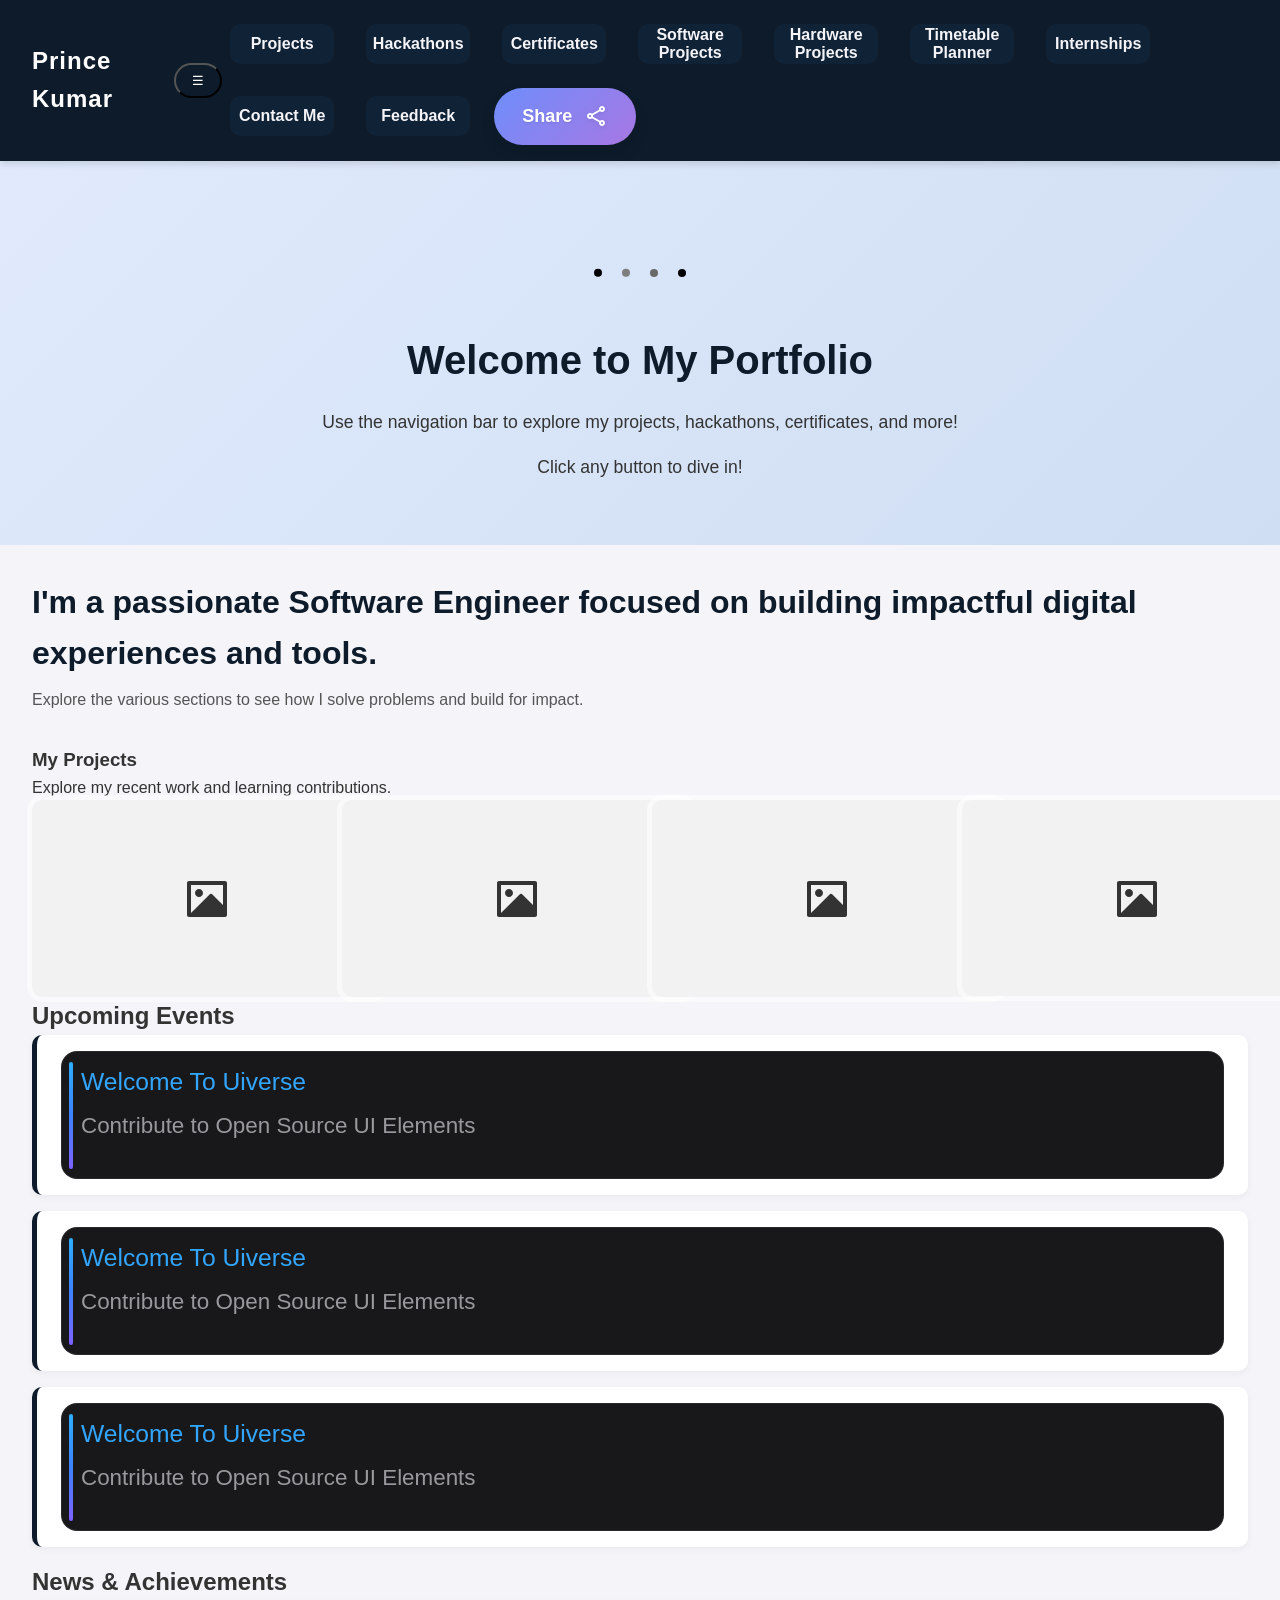
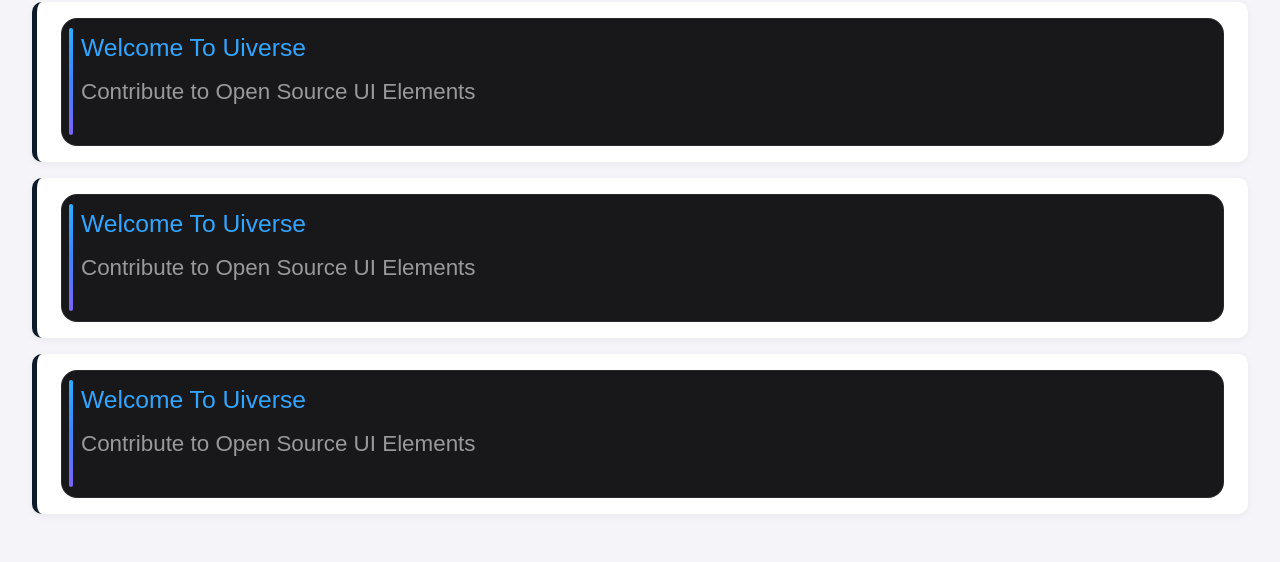
==== index.html @ 2bb1b7fb "make portfolio" ====
<!DOCTYPE html>
<html lang="en">
<head>
  <meta charset="UTF-8" />
  <meta name="viewport" content="width=device-width, initial-scale=1.0"/>
  <title>Prince Kumar | Portfolio</title>
  <link rel="stylesheet" href="styles.css" />
  <link href="https://cdn.jsdelivr.net/npm/aos@2.3.4/dist/aos.css" rel="stylesheet" />
</head>
<body>

  <header class="header">
    <div class="logo">Prince Kumar</div>

    <button id="hideMenuButton" class="nav-btn">&#9776;</button>
    <nav class="navbar">

      
<button class="btn"> Projects
</button>
<button class="btn"> Hackathons
</button>
<button class="btn"> Certificates
</button>
<button class="btn"> Software Projects
</button>
<button class="btn"> Hardware Projects
</button>
<button class="btn"> Timetable Planner
</button>

<button class="btn"> Internships
</button>
<button class="btn"> Contact Me
</button>
<button class="btn"> Feedback
</button>


<!-- From Uiverse.io by Mohammad-Rahme-576 --> 
<div class="tooltip-container">
  <div class="button-content">
    <span class="text">Share</span>
    <svg
      class="share-icon"
      xmlns="http://www.w3.org/2000/svg"
      viewBox="0 0 24 24"
      width="24"
      height="24"
    >
      <path
        d="M18 16.08c-.76 0-1.44.3-1.96.77L8.91 12.7c.05-.23.09-.46.09-.7s-.04-.47-.09-.7l7.05-4.11c.54.5 1.25.81 2.04.81 1.66 0 3-1.34 3-3s-1.34-3-3-3-3 1.34-3 3c0 .24.04.47.09.7L8.04 9.81C7.5 9.31 6.79 9 6 9c-1.66 0-3 1.34-3 3s1.34 3 3 3c.79 0 1.5-.31 2.04-.81l7.12 4.16c-.05.21-.08.43-.08.65 0 1.61 1.31 2.92 2.92 2.92s2.92-1.31 2.92-2.92c0-1.61-1.31-2.92-2.92-2.92zM18 4c.55 0 1 .45 1 1s-.45 1-1 1-1-.45-1-1 .45-1 1-1zM6 13c-.55 0-1-.45-1-1s.45-1 1-1 1 .45 1 1-.45 1-1 1zm12 7.02c-.55 0-1-.45-1-1s.45-1 1-1 1 .45 1 1-.45 1-1 1z"
      ></path>
    </svg>
  </div>
  <div class="tooltip-content">
    <div class="social-icons">
      <a href="#" class="social-icon twitter">
        <svg
          xmlns="http://www.w3.org/2000/svg"
          viewBox="0 0 24 24"
          width="24"
          height="24"
        >
          <path
            d="M23.953 4.57a10 10 0 01-2.825.775 4.958 4.958 0 002.163-2.723c-.951.555-2.005.959-3.127 1.184a4.92 4.92 0 00-8.384 4.482C7.69 8.095 4.067 6.13 1.64 3.162a4.822 4.822 0 00-.666 2.475c0 1.71.87 3.213 2.188 4.096a4.904 4.904 0 01-2.228-.616v.06a4.923 4.923 0 003.946 4.827 4.996 4.996 0 01-2.212.085 4.936 4.936 0 004.604 3.417 9.867 9.867 0 01-6.102 2.105c-.39 0-.779-.023-1.17-.067a13.995 13.995 0 007.557 2.209c9.053 0 13.998-7.496 13.998-13.985 0-.21 0-.42-.015-.63A9.935 9.935 0 0024 4.59z"
          ></path>
        </svg>
      </a>
      <a href="#" class="social-icon facebook">
        <svg
          xmlns="http://www.w3.org/2000/svg"
          viewBox="0 0 24 24"
          width="24"
          height="24"
        >
          <path
            d="M24 12.073c0-6.627-5.373-12-12-12s-12 5.373-12 12c0 5.99 4.388 10.954 10.125 11.854v-8.385H7.078v-3.47h3.047V9.43c0-3.007 1.792-4.669 4.533-4.669 1.312 0 2.686.235 2.686.235v2.953H15.83c-1.491 0-1.956.925-1.956 1.874v2.25h3.328l-.532 3.47h-2.796v8.385C19.612 23.027 24 18.062 24 12.073z"
          ></path>
        </svg>
      </a>
      <a href="#" class="social-icon linkedin">
        <svg
          xmlns="http://www.w3.org/2000/svg"
          viewBox="0 0 24 24"
          width="24"
          height="24"
        >
          <path
            d="M20.447 20.452h-3.554v-5.569c0-1.328-.027-3.037-1.852-3.037-1.853 0-2.136 1.445-2.136 2.939v5.667H9.351V9h3.414v1.561h.046c.477-.9 1.637-1.85 3.37-1.85 3.601 0 4.267 2.37 4.267 5.455v6.286zM5.337 7.433c-1.144 0-2.063-.926-2.063-2.065 0-1.138.92-2.063 2.063-2.063 1.14 0 2.064.925 2.064 2.063 0 1.139-.925 2.065-2.064 2.065zm1.782 13.019H3.555V9h3.564v11.452zM22.225 0H1.771C.792 0 0 .774 0 1.729v20.542C0 23.227.792 24 1.771 24h20.451C23.2 24 24 23.227 24 22.271V1.729C24 .774 23.2 0 22.222 0h.003z"
          ></path>
        </svg>
      </a>
    </div>
  </div>
</div>

    </nav>
  </header>

  <main class="homepage-content" data-aos="fade-up">

   <!-- From Uiverse.io by Juanes200122 --> 
<svg viewBox="0 0 240 240" height="240" width="240" class="pl">
	<circle stroke-linecap="round" stroke-dashoffset="-330" stroke-dasharray="0 660" stroke-width="20" stroke="#000" fill="none" r="105" cy="120" cx="120" class="pl__ring pl__ring--a"></circle>
	<circle stroke-linecap="round" stroke-dashoffset="-110" stroke-dasharray="0 220" stroke-width="20" stroke="#000" fill="none" r="35" cy="120" cx="120" class="pl__ring pl__ring--b"></circle>
	<circle stroke-linecap="round" stroke-dasharray="0 440" stroke-width="20" stroke="#000" fill="none" r="70" cy="120" cx="85" class="pl__ring pl__ring--c"></circle>
	<circle stroke-linecap="round" stroke-dasharray="0 440" stroke-width="20" stroke="#000" fill="none" r="70" cy="120" cx="155" class="pl__ring pl__ring--d"></circle>
</svg>

    <h1>Welcome to My Portfolio</h1>
    <p>
      Use the navigation bar to explore my projects, hackathons, certificates, and more!
    </p>
    <p>Click any button to dive in!</p>
  </main>

  <div class="mid-page">
    <div class="section-title" data-aos="fade-right">
      <h2>I'm a passionate Software Engineer focused on building impactful digital experiences and tools.</h2>
      <p>Explore the various sections to see how I solve problems and build for impact.</p>
    </div>


    
    <div class="academic-resources" data-aos="fade-up">
      <h3>My Projects</h3>
      <p>Explore my recent work and learning contributions.</p>
      <div class="resources-list">
        <!-- From Uiverse.io by D3OXY --> 
<div class="card">
  <svg viewBox="0 0 24 24" xmlns="http://www.w3.org/2000/svg"><path d="M20 5H4V19L13.2923 9.70649C13.6828 9.31595 14.3159 9.31591 14.7065 9.70641L20 15.0104V5ZM2 3.9934C2 3.44476 2.45531 3 2.9918 3H21.0082C21.556 3 22 3.44495 22 3.9934V20.0066C22 20.5552 21.5447 21 21.0082 21H2.9918C2.44405 21 2 20.5551 2 20.0066V3.9934ZM8 11C6.89543 11 6 10.1046 6 9C6 7.89543 6.89543 7 8 7C9.10457 7 10 7.89543 10 9C10 10.1046 9.10457 11 8 11Z"></path></svg>
  <div class="card__content">
    <p class="card__title">Project Name</p>
    <p class="card__description">Lorem ipsum dolor sit amet, consectetur adipiscing elit, sed do eiusmod tempor incididunt ut labore et dolore magna aliqua. Ut enim ad minim veniam, quis nostrud exercitation ullamco.</p>
    <button class="card__button">Live Demo</button>
    <button class="card__button secondary">Source Code</button>
  </div>
</div>

<div class="card">
  <svg viewBox="0 0 24 24" xmlns="http://www.w3.org/2000/svg"><path d="M20 5H4V19L13.2923 9.70649C13.6828 9.31595 14.3159 9.31591 14.7065 9.70641L20 15.0104V5ZM2 3.9934C2 3.44476 2.45531 3 2.9918 3H21.0082C21.556 3 22 3.44495 22 3.9934V20.0066C22 20.5552 21.5447 21 21.0082 21H2.9918C2.44405 21 2 20.5551 2 20.0066V3.9934ZM8 11C6.89543 11 6 10.1046 6 9C6 7.89543 6.89543 7 8 7C9.10457 7 10 7.89543 10 9C10 10.1046 9.10457 11 8 11Z"></path></svg>
  <div class="card__content">
    <p class="card__title">Project Name</p>
    <p class="card__description">Lorem ipsum dolor sit amet, consectetur adipiscing elit, sed do eiusmod tempor incididunt ut labore et dolore magna aliqua. Ut enim ad minim veniam, quis nostrud exercitation ullamco.</p>
    <button class="card__button">Live Demo</button>
    <button class="card__button secondary">Source Code</button>
  </div>
</div>
<div class="card">
  <svg viewBox="0 0 24 24" xmlns="http://www.w3.org/2000/svg"><path d="M20 5H4V19L13.2923 9.70649C13.6828 9.31595 14.3159 9.31591 14.7065 9.70641L20 15.0104V5ZM2 3.9934C2 3.44476 2.45531 3 2.9918 3H21.0082C21.556 3 22 3.44495 22 3.9934V20.0066C22 20.5552 21.5447 21 21.0082 21H2.9918C2.44405 21 2 20.5551 2 20.0066V3.9934ZM8 11C6.89543 11 6 10.1046 6 9C6 7.89543 6.89543 7 8 7C9.10457 7 10 7.89543 10 9C10 10.1046 9.10457 11 8 11Z"></path></svg>
  <div class="card__content">
    <p class="card__title">Project Name</p>
    <p class="card__description">Lorem ipsum dolor sit amet, consectetur adipiscing elit, sed do eiusmod tempor incididunt ut labore et dolore magna aliqua. Ut enim ad minim veniam, quis nostrud exercitation ullamco.</p>
    <button class="card__button">Live Demo</button>
    <button class="card__button secondary">Source Code</button>
  </div>
</div>

<div class="card">
  <svg viewBox="0 0 24 24" xmlns="http://www.w3.org/2000/svg"><path d="M20 5H4V19L13.2923 9.70649C13.6828 9.31595 14.3159 9.31591 14.7065 9.70641L20 15.0104V5ZM2 3.9934C2 3.44476 2.45531 3 2.9918 3H21.0082C21.556 3 22 3.44495 22 3.9934V20.0066C22 20.5552 21.5447 21 21.0082 21H2.9918C2.44405 21 2 20.5551 2 20.0066V3.9934ZM8 11C6.89543 11 6 10.1046 6 9C6 7.89543 6.89543 7 8 7C9.10457 7 10 7.89543 10 9C10 10.1046 9.10457 11 8 11Z"></path></svg>
  <div class="card__content">
    <p class="card__title">Project Name</p>
    <p class="card__description">Lorem ipsum dolor sit amet, consectetur adipiscing elit, sed do eiusmod tempor incididunt ut labore et dolore magna aliqua. Ut enim ad minim veniam, quis nostrud exercitation ullamco.</p>
    <button class="card__button">Live Demo</button>
    <button class="card__button secondary">Source Code</button>
  </div>
</div>
      

    </div>



    <div class="section" id="events" data-aos="fade-up">
      <h2 class="section-title">Upcoming Events</h2>
      <div class="upcoming-events">
        <ul>
          <li class="event-card" data-aos="fade-up">
            <!-- From Uiverse.io by SouravBandyopadhyay --> 
                <div class="notification">
                 <div class="notiglow"></div>
                 <div class="notiborderglow"></div>
                 <div class="notititle">Welcome To Uiverse</div>
                 <div class="notibody">Contribute to Open Source UI Elements</div>
                </div>
          </li>
          <li class="event-card" data-aos="fade-up" data-aos-delay="100">
            <!-- From Uiverse.io by SouravBandyopadhyay --> 
            <div class="notification">
              <div class="notiglow"></div>
              <div class="notiborderglow"></div>
              <div class="notititle">Welcome To Uiverse</div>
              <div class="notibody">Contribute to Open Source UI Elements</div>
             </div>
          </li>
          <li class="event-card" data-aos="fade-up" data-aos-delay="200">
            <!-- From Uiverse.io by SouravBandyopadhyay --> 
            <div class="notification">
              <div class="notiglow"></div>
              <div class="notiborderglow"></div>
              <div class="notititle">Welcome To Uiverse</div>
              <div class="notibody">Contribute to Open Source UI Elements</div>
             </div>
          </li>
        </ul>
      </div>
    </div>

    <div class="section" id="news" data-aos="fade-up">
      <h2 class="section-title">News & Achievements</h2>
      <div class="news">
        <ul>
          <li class="news-card" data-aos="fade-right">
            <!-- From Uiverse.io by SouravBandyopadhyay --> 
            <div class="notification">
              <div class="notiglow"></div>
              <div class="notiborderglow"></div>
              <div class="notititle">Welcome To Uiverse</div>
              <div class="notibody">Contribute to Open Source UI Elements</div>
             </div>
          </li>
          <li class="news-card" data-aos="fade-right" data-aos-delay="100">
            <!-- From Uiverse.io by SouravBandyopadhyay --> 
            <div class="notification">
              <div class="notiglow"></div>
              <div class="notiborderglow"></div>
              <div class="notititle">Welcome To Uiverse</div>
              <div class="notibody">Contribute to Open Source UI Elements</div>
             </div>
          </li>
          <li class="news-card" data-aos="fade-right" data-aos-delay="200">
            <!-- From Uiverse.io by SouravBandyopadhyay --> 
            <div class="notification">
              <div class="notiglow"></div>
              <div class="notiborderglow"></div>
              <div class="notititle">Welcome To Uiverse</div>
              <div class="notibody">Contribute to Open Source UI Elements</div>
             </div>
          </li>
        </ul>
      </div>
    </div>
  </div>


  <script src="https://cdn.jsdelivr.net/npm/aos@2.3.4/dist/aos.js"></script>
  <script src="script.js"></script>
</body>
</html>
---- styles.css ----
/* Reset and Base Styles */
* {
  margin: 0;
  padding: 0;
  box-sizing: border-box;
}

body {
  font-family: 'Segoe UI', Tahoma, Geneva, Verdana, sans-serif;
  background: #f4f4f9;
  color: #333;
  line-height: 1.6;
}

/* Header */
.header {
  display: flex;
  justify-content: space-between;
  align-items: center;
  background: #0d1b2a;
  color: white;
  padding: 1rem 2rem;
  box-shadow: 0 4px 6px rgba(0, 0, 0, 0.1);
  position: sticky;
  top: 0;
  z-index: 1000;
}

.logo {
  font-size: 1.5rem;
  font-weight: bold;
  letter-spacing: 1px;
}

.navbar {
  display: flex;
  flex-wrap: wrap;
  gap: 1rem;
}

.nav-btn {
  color: white;
  text-decoration: none;
  padding: 0.5rem 1rem;
  border-radius: 20px;
  background: transparent;
  transition: background 0.3s ease;
}

.nav-btn:hover {
  background: #1b263b;
}

/* Hero / Main Section */
.homepage-content {
  text-align: center;
  padding: 4rem 2rem;
  background: linear-gradient(135deg, #e0eafc, #cfdef3);
}

.homepage-content h1 {
  font-size: 2.5rem;
  color: #0d1b2a;
}

.homepage-content p {
  margin-top: 1rem;
  font-size: 1.1rem;
  max-width: 700px;
  margin-left: auto;
  margin-right: auto;
}

/* Mid Page */
.mid-page {
  padding: 2rem;
}

.section-title h2 {
  font-size: 2rem;
  margin-bottom: 0.5rem;
  color: #0d1b2a;
}

.section-title p {
  color: #555;
  margin-bottom: 2rem;
}

/* Resource Cards */
.academic-resources .resources-list {
  display: grid;
  grid-template-columns: repeat(auto-fit, minmax(280px, 1fr));
  gap: 1.5rem;
}

.resource-card {
  background: #ffffff;
  padding: 1.5rem;
  border-radius: 15px;
  box-shadow: 0 4px 10px rgba(0, 0, 0, 0.08);
  transition: transform 0.3s ease;
}

.resource-card:hover {
  transform: translateY(-5px);
}

.resource-card h4 {
  margin-bottom: 0.5rem;
  color: #1d3557;
}

.resource-card p {
  color: #555;
  margin-bottom: 1rem;
}

.resource-card button {
  background-color: #0d1b2a;
  color: #fff;
  border: none;
  padding: 0.5rem 1.2rem;
  border-radius: 5px;
  cursor: pointer;
  transition: background 0.3s ease;
}

.resource-card button:hover {
  background-color: #1b263b;
}

/* Event & News Cards */
.section ul {
  list-style: none;
  padding: 0;
}

.event-card,
.news-card {
  background: #fff;
  padding: 1rem 1.5rem;
  margin-bottom: 1rem;
  border-left: 5px solid #0d1b2a;
  border-radius: 10px;
  box-shadow: 0 2px 8px rgba(0, 0, 0, 0.05);
  transition: transform 0.2s ease;
}

.event-card:hover,
.news-card:hover {
  transform: scale(1.02);
}

.event-card h3,
.news-card h3 {
  color: #0d1b2a;
  margin-bottom: 0.3rem;
}

.event-date,
.news-date {
  font-size: 0.9rem;
  color: #888;
  margin-bottom: 0.3rem;
}

.event-description,
.news-description {
  color: #444;
}

/* Responsive Navbar */
@media (max-width: 768px) {
  .navbar {
    flex-direction: column;
    gap: 0.5rem;
  }

  .nav-btn {
    width: 100%;
    text-align: center;
  }
}

.header {
  display: flex;
  justify-content: space-between;
  align-items: center;
}

#hideMenuButton {
  color: white;
  text-decoration: none;
  padding: 0.5rem 1rem;
  border-radius: 20px;
  background: transparent;
  transition: background 0.3s ease;
  margin-left: 1rem;
}

#hideMenuButton:hover {
  background: #1b263b;
}

.navbar.hidden {
  display: none;
}

.logo.full-width {
  width: 100%;
  text-align: center;
}




/* ui verse  */

/* From Uiverse.io by Juanes200122 */ 
.pl {
  width: 6em;
  height: 6em;
}

.pl__ring {
  animation: ringA 2s linear infinite;
}

.pl__ring--a {
  stroke: #000000;
}

.pl__ring--b {
  animation-name: ringB;
  stroke: #7e7e7e;
}

.pl__ring--c {
  animation-name: ringC;
  stroke: #686868;
}

.pl__ring--d {
  animation-name: ringD;
  stroke: #000000;
}
  
  /* Animations */
@keyframes ringA {
  from, 4% {
    stroke-dasharray: 0 660;
    stroke-width: 20;
    stroke-dashoffset: -330;
  }

  12% {
    stroke-dasharray: 60 600;
    stroke-width: 30;
    stroke-dashoffset: -335;
  }

  32% {
    stroke-dasharray: 60 600;
    stroke-width: 30;
    stroke-dashoffset: -595;
  }

  40%, 54% {
    stroke-dasharray: 0 660;
    stroke-width: 20;
    stroke-dashoffset: -660;
  }

  62% {
    stroke-dasharray: 60 600;
    stroke-width: 30;
    stroke-dashoffset: -665;
  }

  82% {
    stroke-dasharray: 60 600;
    stroke-width: 30;
    stroke-dashoffset: -925;
  }

  90%, to {
    stroke-dasharray: 0 660;
    stroke-width: 20;
    stroke-dashoffset: -990;
  }
}

@keyframes ringB {
  from, 12% {
    stroke-dasharray: 0 220;
    stroke-width: 20;
    stroke-dashoffset: -110;
  }

  20% {
    stroke-dasharray: 20 200;
    stroke-width: 30;
    stroke-dashoffset: -115;
  }

  40% {
    stroke-dasharray: 20 200;
    stroke-width: 30;
    stroke-dashoffset: -195;
  }

  48%, 62% {
    stroke-dasharray: 0 220;
    stroke-width: 20;
    stroke-dashoffset: -220;
  }

  70% {
    stroke-dasharray: 20 200;
    stroke-width: 30;
    stroke-dashoffset: -225;
  }

  90% {
    stroke-dasharray: 20 200;
    stroke-width: 30;
    stroke-dashoffset: -305;
  }

  98%, to {
    stroke-dasharray: 0 220;
    stroke-width: 20;
    stroke-dashoffset: -330;
  }
}

@keyframes ringC {
  from {
    stroke-dasharray: 0 440;
    stroke-width: 20;
    stroke-dashoffset: 0;
  }

  8% {
    stroke-dasharray: 40 400;
    stroke-width: 30;
    stroke-dashoffset: -5;
  }

  28% {
    stroke-dasharray: 40 400;
    stroke-width: 30;
    stroke-dashoffset: -175;
  }

  36%, 58% {
    stroke-dasharray: 0 440;
    stroke-width: 20;
    stroke-dashoffset: -220;
  }

  66% {
    stroke-dasharray: 40 400;
    stroke-width: 30;
    stroke-dashoffset: -225;
  }

  86% {
    stroke-dasharray: 40 400;
    stroke-width: 30;
    stroke-dashoffset: -395;
  }

  94%, to {
    stroke-dasharray: 0 440;
    stroke-width: 20;
    stroke-dashoffset: -440;
  }
}

@keyframes ringD {
  from, 8% {
    stroke-dasharray: 0 440;
    stroke-width: 20;
    stroke-dashoffset: 0;
  }

  16% {
    stroke-dasharray: 40 400;
    stroke-width: 30;
    stroke-dashoffset: -5;
  }

  36% {
    stroke-dasharray: 40 400;
    stroke-width: 30;
    stroke-dashoffset: -175;
  }

  44%, 50% {
    stroke-dasharray: 0 440;
    stroke-width: 20;
    stroke-dashoffset: -220;
  }

  58% {
    stroke-dasharray: 40 400;
    stroke-width: 30;
    stroke-dashoffset: -225;
  }

  78% {
    stroke-dasharray: 40 400;
    stroke-width: 30;
    stroke-dashoffset: -395;
  }

  86%, to {
    stroke-dasharray: 0 440;
    stroke-width: 20;
    stroke-dashoffset: -440;
  }
}



/* From Uiverse.io by CristianMontoya98 */ 
.btn {
  width: 6.5em;
  height: 2.5em;
  margin: 0.5em;
  background: #102235;;
  color: #f4f4f9;;
  border: none;
  border-radius: 0.625em;
  font-size: 16px;
  font-weight: bold;
  cursor: pointer;
  position: relative;
  z-index: 1;
  overflow: hidden;
 }
 
 button:hover {
  color: black;
 }
 
 button:after {
  content: "";
  background: #f4f4f9;;
  position: absolute;
  z-index: -1;
  left: -20%;
  right: -20%;
  top: 0;
  bottom: 0;
  transform: skewX(-45deg) scale(0, 1);
  transition: all 0.5s;
 }
 
 button:hover:after {
  transform: skewX(-45deg) scale(1, 1);
  -webkit-transition: all 0.5s;
  transition: all 0.5s;
 }


 /* From Uiverse.io by Mohammad-Rahme-576 */ 
/* Container Styles */
.tooltip-container {
  position: relative;
  display: inline-block;
  font-family: "Arial", sans-serif;
  overflow: visible;
}

/* Button Styles */
.button-content {
  display: flex;
  align-items: center;
  justify-content: center;
  background: linear-gradient(135deg, #6e8efb, #a777e3);
  color: white;
  padding: 14px 28px;
  border-radius: 50px;
  cursor: pointer;
  transition:
    background 0.4s cubic-bezier(0.25, 0.8, 0.25, 1),
    transform 0.3s ease,
    box-shadow 0.4s ease;
  box-shadow: 0 8px 15px rgba(0, 0, 0, 0.1);
  position: relative;
  z-index: 10;
  overflow: hidden;
}

.button-content::before {
  content: "";
  position: absolute;
  inset: 0;
  border-radius: inherit;
  background: linear-gradient(
    135deg,
    rgba(110, 142, 251, 0.4),
    rgba(167, 119, 227, 0.4)
  );
  filter: blur(15px);
  opacity: 0;
  transition: opacity 0.5s ease;
  z-index: -1;
}

.button-content::after {
  content: "";
  position: absolute;
  top: -50%;
  left: -50%;
  width: 200%;
  height: 200%;
  background: radial-gradient(
    circle,
    rgba(255, 255, 255, 0.3) 0%,
    rgba(255, 255, 255, 0) 70%
  );
  transform: scale(0);
  transition: transform 0.6s ease-out;
  z-index: -1;
}

.button-content:hover::before {
  opacity: 1;
}

.button-content:hover::after {
  transform: scale(1);
}

.button-content:hover {
  background: linear-gradient(135deg, #a777e3, #6e8efb);
  box-shadow: 0 12px 24px rgba(0, 0, 0, 0.2);
  transform: translateY(-4px) scale(1.03);
}

.button-content:active {
  transform: translateY(-2px) scale(0.98);
  box-shadow: 0 5px 10px rgba(0, 0, 0, 0.15);
}

.text {
  font-size: 18px;
  font-weight: 600;
  margin-right: 12px;
  white-space: nowrap;
  text-shadow: 0 1px 2px rgba(0, 0, 0, 0.1);
  transition: letter-spacing 0.3s ease;
}

.button-content:hover .text {
  letter-spacing: 1px;
}

.share-icon {
  fill: white;
  transition:
    transform 0.4s cubic-bezier(0.68, -0.55, 0.265, 1.55),
    fill 0.3s ease;
  filter: drop-shadow(0 1px 2px rgba(0, 0, 0, 0.1));
}

.button-content:hover .share-icon {
  transform: rotate(180deg) scale(1.1);
  fill: #ffffff;
}

/* Tooltip Styles */
.tooltip-content {
  position: absolute;
  top: 102%;
  left: 50%;
  transform: translateX(-50%) scale(0.8);
  background: white;
  border-radius: 15px;
  padding: 22px;
  box-shadow: 0 15px 30px rgba(0, 0, 0, 0.2);
  opacity: 0;
  visibility: hidden;
  transition:
    opacity 0.5s cubic-bezier(0.68, -0.55, 0.265, 1.55),
    transform 0.5s cubic-bezier(0.68, -0.55, 0.265, 1.55),
    visibility 0.5s ease;
  z-index: 100;
  pointer-events: none;
  backdrop-filter: blur(10px);
  background: rgba(255, 255, 255, 0.9);
}

.tooltip-container:hover .tooltip-content {
  opacity: 1;
  visibility: visible;
  transform: translateX(-50%) scale(1);
  pointer-events: auto;
}

/* Social Icons Styles */
.social-icons {
  display: flex;
  justify-content: space-between;
  gap: 12px;
}

.social-icon {
  display: flex;
  align-items: center;
  justify-content: center;
  width: 48px;
  height: 48px;
  border-radius: 50%;
  background: #f0f0f0;
  transition:
    transform 0.4s cubic-bezier(0.68, -0.55, 0.265, 1.55),
    background 0.3s ease,
    box-shadow 0.4s ease;
  box-shadow: 0 4px 8px rgba(0, 0, 0, 0.1);
  position: relative;
  overflow: hidden;
}

.social-icon::before {
  content: "";
  position: absolute;
  inset: 0;
  background: radial-gradient(
    circle at center,
    rgba(255, 255, 255, 0.8) 0%,
    rgba(255, 255, 255, 0) 70%
  );
  opacity: 0;
  transition: opacity 0.3s ease;
}

.social-icon:hover::before {
  opacity: 1;
}

.social-icon svg {
  width: 24px;
  height: 24px;
  fill: #333;
  transition:
    transform 0.4s cubic-bezier(0.68, -0.55, 0.265, 1.55),
    fill 0.3s ease;
  z-index: 1;
}

.social-icon:hover {
  transform: translateY(-5px) scale(1.1);
  box-shadow: 0 10px 20px rgba(0, 0, 0, 0.15);
}

.social-icon:active {
  transform: translateY(-2px) scale(1.05);
  box-shadow: 0 5px 10px rgba(0, 0, 0, 0.1);
}

.social-icon:hover svg {
  transform: scale(1.2);
  fill: white;
}

.social-icon.twitter:hover {
  background: linear-gradient(135deg, #1da1f2, #1a91da);
}

.social-icon.facebook:hover {
  background: linear-gradient(135deg, #1877f2, #165ed0);
}

.social-icon.linkedin:hover {
  background: linear-gradient(135deg, #0077b5, #005e94);
}

/* Animation for Pulse Effect */
@keyframes pulse {
  0% {
    box-shadow: 0 0 0 0 rgba(110, 142, 251, 0.4);
  }
  70% {
    box-shadow: 0 0 0 20px rgba(110, 142, 251, 0);
  }
  100% {
    box-shadow: 0 0 0 0 rgba(110, 142, 251, 0);
  }
}

.button-content {
  animation: pulse 3s infinite;
}

/* Hover Ripple Effect */
@keyframes ripple {
  0% {
    transform: scale(0);
    opacity: 1;
  }
  100% {
    transform: scale(4);
    opacity: 0;
  }
}

.button-content::before {
  content: "";
  position: absolute;
  inset: 0;
  background: rgba(255, 255, 255, 0.3);
  border-radius: inherit;
  transform: scale(0);
  opacity: 0;
}

.button-content:active::before {
  animation: ripple 0.6s linear;
}

/* Tooltip Arrow */
.tooltip-content::before {
  content: "";
  position: absolute;
  top: -10px;
  left: 50%;
  transform: translateX(-50%);
  border-width: 0 10px 10px 10px;
  border-style: solid;
  border-color: transparent transparent rgba(255, 255, 255, 0.9) transparent;
  filter: drop-shadow(0 -3px 3px rgba(0, 0, 0, 0.1));
}

/* Accessibility */
.button-content:focus {
  outline: none;
  box-shadow:
    0 0 0 3px rgba(110, 142, 251, 0.5),
    0 8px 15px rgba(0, 0, 0, 0.1);
}

.button-content:focus:not(:focus-visible) {
  box-shadow: 0 8px 15px rgba(0, 0, 0, 0.1);
}

/* Responsive Design */
@media (max-width: 768px) {
  .button-content {
    padding: 12px 24px;
    border-radius: 40px;
  }
  .text {
    font-size: 16px;
  }

  .tooltip-content {
    width: 240px;
    padding: 18px;
  }

  .social-icon {
    width: 44px;
    height: 44px;
  }

  .social-icon svg {
    width: 20px;
    height: 20px;
  }
}

@media (max-width: 480px) {
  .button-content {
    padding: 10px 20px;
  }

  .text {
    font-size: 14px;
  }

  .tooltip-content {
    width: 200px;
    padding: 15px;
  }

  .social-icon {
    width: 40px;
    height: 40px;
  }

  .social-icon svg {
    width: 18px;
    height: 18px;
  }
}

/* Dark Mode Support */
@media (prefers-color-scheme: dark) {
  .tooltip-content {
    background: rgba(30, 30, 30, 0.9);
    color: white;
  }

  .tooltip-content::before {
    border-color: transparent transparent rgba(30, 30, 30, 0.9) transparent;
  }

  .social-icon {
    background: #2a2a2a;
  }

  .social-icon svg {
    fill: #e0e0e0;
  }
}

/* Print Styles */
@media print {
  .tooltip-container {
    display: none;
  }
}

/* Reduced Motion */
@media (prefers-reduced-motion: reduce) {
  .button-content,
  .share-icon,
  .social-icon,
  .tooltip-content {
    transition: none;
  }

  .button-content {
    animation: none;
  }
}

/* Custom Scrollbar for Tooltip Content */
.tooltip-content::-webkit-scrollbar {
  width: 6px;
}

.tooltip-content::-webkit-scrollbar-track {
  background: #f1f1f1;
  border-radius: 3px;
}

.tooltip-content::-webkit-scrollbar-thumb {
  background: #888;
  border-radius: 3px;
}

.tooltip-content::-webkit-scrollbar-thumb:hover {
  background: #555;
}



/* From Uiverse.io by D3OXY */ 
.card {
  position: relative;
  width: 350px;
  aspect-ratio: 16/9;
  background-color: #f2f2f2;
  border-radius: 10px;
  display: flex;
  align-items: center;
  justify-content: center;
  overflow: hidden;
  perspective: 1000px;
  box-shadow: 0 0 0 5px #ffffff80;
  transition: all 0.6s cubic-bezier(0.175, 0.885, 0.32, 1.275);
}

.card svg {
  width: 48px;
  fill: #333;
  transition: all 0.6s cubic-bezier(0.175, 0.885, 0.32, 1.275);
}

.card__image {
  width: 100%;
  height: 100%;
}

.card:hover {
  transform: scale(1.05);
  box-shadow: 0 8px 16px rgba(255, 255, 255, 0.2);
}

.card__content {
  position: absolute;
  top: 0;
  left: 0;
  width: 100%;
  height: 100%;
  padding: 20px;
  box-sizing: border-box;
  background-color: #f2f2f2;
  transform: rotateX(-90deg);
  transform-origin: bottom;
  transition: all 0.6s cubic-bezier(0.175, 0.885, 0.32, 1.275);
}

.card:hover .card__content {
  transform: rotateX(0deg);
}

.card__title {
  margin: 0;
  font-size: 20px;
  color: #333;
  font-weight: 700;
}

.card:hover svg {
  scale: 0;
}

.card__description {
  margin: 10px 0 10px;
  font-size: 12px;
  color: #777;
  line-height: 1.4;
}

.card__button {
  padding: 15px;
  border-radius: 8px;
  background: #777;
  border: none;
  color: white;
}

.secondary {
  background: transparent;
  color: #777;
  border: 1px solid #777;
}



/* From Uiverse.io by SouravBandyopadhyay */ 
.notification {
  display: flex;
  flex-direction: column;
  isolation: isolate;
  position: relative;
  height: 8rem;
  background: #29292c;
  border-radius: 1rem;
  overflow: hidden;
  font-family: 'Gill Sans', 'Gill Sans MT', Calibri, 'Trebuchet MS', sans-serif;
  font-size: 140%;
  --gradient: linear-gradient(to bottom, #2eadff, #3d83ff, #7e61ff);
  --color: #32a6ff
}

.notification:before {
  position: absolute;
  content: "";
  inset: 0.0625rem;
  border-radius: 0.9375rem;
  background: #18181b;
  z-index: 2
}

.notification:after {
  position: absolute;
  content: "";
  width: 0.25rem;
  inset: 0.65rem auto 0.65rem 0.5rem;
  border-radius: 0.125rem;
  background: var(--gradient);
  transition: transform 300ms ease;
  z-index: 4;
}

.notification:hover:after {
  transform: translateX(0.15rem)
}

.notititle {
  color: var(--color);
  padding: 0.65rem 0.25rem 0.4rem 1.25rem;
  font-weight: 500;
  font-size: 110%;
  transition: transform 300ms ease;
  z-index: 5;
}

.notification:hover .notititle {
  transform: translateX(40%)
}

.notibody {
  color: #99999d;
  padding: 0 1.25rem;
  transition: transform 300ms ease;
  z-index: 5;
}

.notification:hover .notibody {
  transform: translateX(0.25rem)
}

.notiglow,
.notiborderglow {
  position: absolute;
  width: 20rem;
  height: 20rem;
  transform: translate(-50%, -50%);
  background: radial-gradient(circle closest-side at center, white, transparent);
  opacity: 0;
  transition: opacity 300ms ease;
}

.notiglow {
  z-index: 3;
}

.notiborderglow {
  z-index: 1;
}

.notification:hover .notiglow {
  opacity: 0.1
}

.notification:hover .notiborderglow {
  opacity: 0.1
}

.note {
  color: var(--color);
  position: fixed;
  top: 80%;
  left: 50%;
  transform: translateX(-50%);
  text-align: center;
  font-size: 0.9rem;
  width: 75%;
}
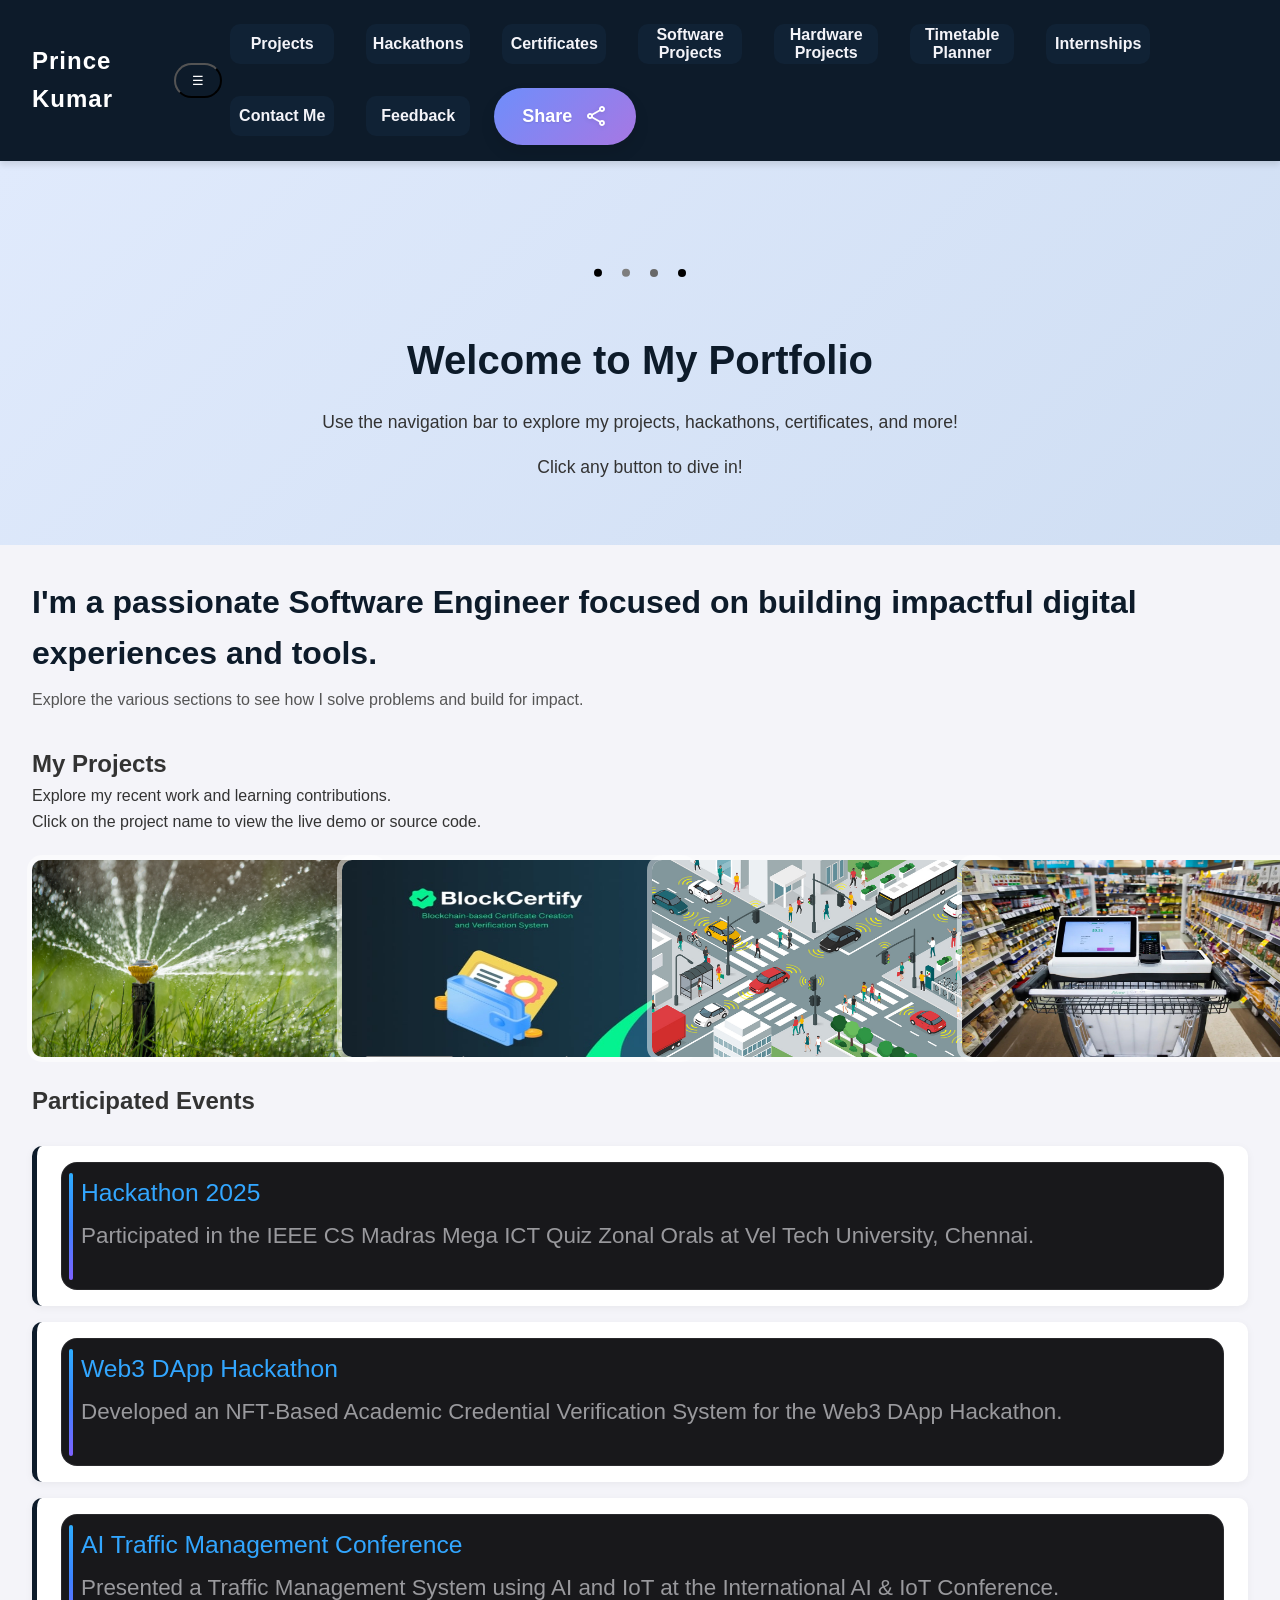
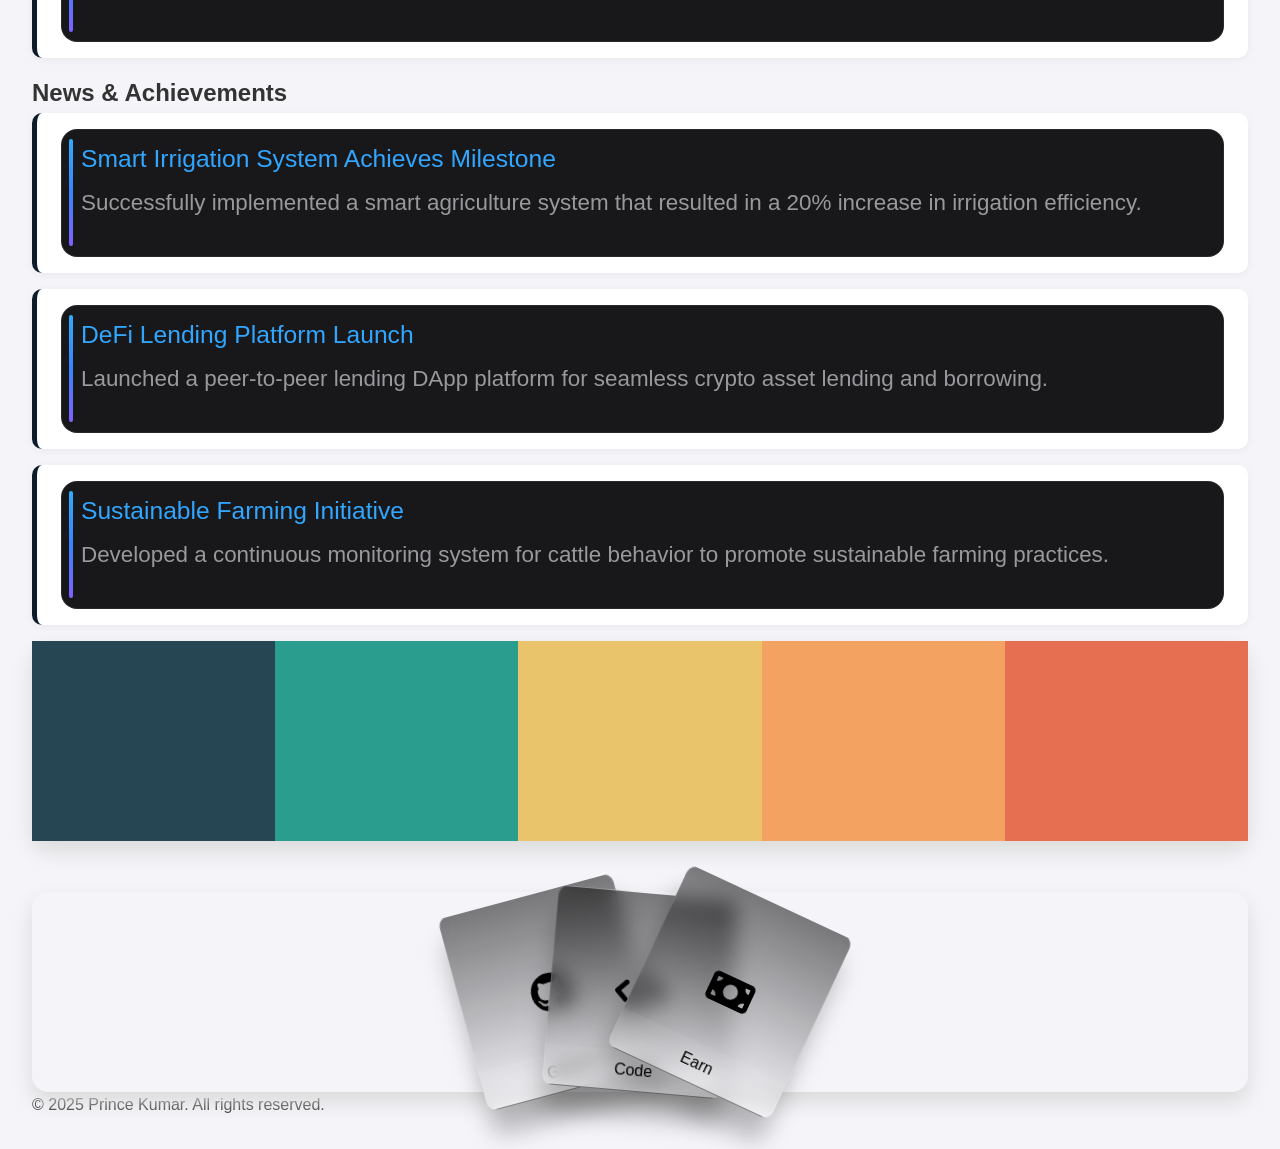
==== commit b9d6b322: "make portfolio" ====
--- a/index.html
+++ b/index.html
@@ -124,124 +124,183 @@
 
     
     <div class="academic-resources" data-aos="fade-up">
-      <h3>My Projects</h3>
+      <h2>My Projects</h2>
+     
       <p>Explore my recent work and learning contributions.</p>
+      <p>Click on the project name to view the live demo or source code.</p>
+      <br>
       <div class="resources-list">
         <!-- From Uiverse.io by D3OXY --> 
 <div class="card">
-  <svg viewBox="0 0 24 24" xmlns="http://www.w3.org/2000/svg"><path d="M20 5H4V19L13.2923 9.70649C13.6828 9.31595 14.3159 9.31591 14.7065 9.70641L20 15.0104V5ZM2 3.9934C2 3.44476 2.45531 3 2.9918 3H21.0082C21.556 3 22 3.44495 22 3.9934V20.0066C22 20.5552 21.5447 21 21.0082 21H2.9918C2.44405 21 2 20.5551 2 20.0066V3.9934ZM8 11C6.89543 11 6 10.1046 6 9C6 7.89543 6.89543 7 8 7C9.10457 7 10 7.89543 10 9C10 10.1046 9.10457 11 8 11Z"></path></svg>
+  <img src="/assets/smartirrigation.jpg" alt="Project 1" class="card__image">
+  <!-- <svg viewBox="0 0 24 24" xmlns="http://www.w3.org/2000/svg"><path d="M20 5H4V19L13.2923 9.70649C13.6828 9.31595 14.3159 9.31591 14.7065 9.70641L20 15.0104V5ZM2 3.9934C2 3.44476 2.45531 3 2.9918 3H21.0082C21.556 3 22 3.44495 22 3.9934V20.0066C22 20.5552 21.5447 21 21.0082 21H2.9918C2.44405 21 2 20.5551 2 20.0066V3.9934ZM8 11C6.89543 11 6 10.1046 6 9C6 7.89543 6.89543 7 8 7C9.10457 7 10 7.89543 10 9C10 10.1046 9.10457 11 8 11Z"></path></svg> -->
   <div class="card__content">
-    <p class="card__title">Project Name</p>
-    <p class="card__description">Lorem ipsum dolor sit amet, consectetur adipiscing elit, sed do eiusmod tempor incididunt ut labore et dolore magna aliqua. Ut enim ad minim veniam, quis nostrud exercitation ullamco.</p>
+    <p class="card__title">Smart Irrigation System</p>
+    <p class="card__description"> Led the development and implementation of smart agriculture system that resulted in a 20% increase in irrigation efficiency and a 15% growth in yield per season.</p>
     <button class="card__button">Live Demo</button>
     <button class="card__button secondary">Source Code</button>
   </div>
 </div>
 
 <div class="card">
-  <svg viewBox="0 0 24 24" xmlns="http://www.w3.org/2000/svg"><path d="M20 5H4V19L13.2923 9.70649C13.6828 9.31595 14.3159 9.31591 14.7065 9.70641L20 15.0104V5ZM2 3.9934C2 3.44476 2.45531 3 2.9918 3H21.0082C21.556 3 22 3.44495 22 3.9934V20.0066C22 20.5552 21.5447 21 21.0082 21H2.9918C2.44405 21 2 20.5551 2 20.0066V3.9934ZM8 11C6.89543 11 6 10.1046 6 9C6 7.89543 6.89543 7 8 7C9.10457 7 10 7.89543 10 9C10 10.1046 9.10457 11 8 11Z"></path></svg>
+  <img src="/assets/blockcertificate.jpg" alt="Project 2" class="card__image">
+  <!-- <svg viewBox="0 0 24 24" xmlns="http://www.w3.org/2000/svg"><path d="M20 5H4V19L13.2923 9.70649C13.6828 9.31595 14.3159 9.31591 14.7065 9.70641L20 15.0104V5ZM2 3.9934C2 3.44476 2.45531 3 2.9918 3H21.0082C21.556 3 22 3.44495 22 3.9934V20.0066C22 20.5552 21.5447 21 21.0082 21H2.9918C2.44405 21 2 20.5551 2 20.0066V3.9934ZM8 11C6.89543 11 6 10.1046 6 9C6 7.89543 6.89543 7 8 7C9.10457 7 10 7.89543 10 9C10 10.1046 9.10457 11 8 11Z"></path></svg> -->
   <div class="card__content">
-    <p class="card__title">Project Name</p>
-    <p class="card__description">Lorem ipsum dolor sit amet, consectetur adipiscing elit, sed do eiusmod tempor incididunt ut labore et dolore magna aliqua. Ut enim ad minim veniam, quis nostrud exercitation ullamco.</p>
+    <p class="card__title">Blockchain Certification System</p>
+    <p class="card__description"> Blockchain-backed certifications can improve hiring decisions by 40%, reducing fraudulent claims, With Metamask & ICP authentication, institutions can issue certificates with just one transaction, reducing administrative workload by 70%.</p>
     <button class="card__button">Live Demo</button>
     <button class="card__button secondary">Source Code</button>
   </div>
 </div>
 <div class="card">
-  <svg viewBox="0 0 24 24" xmlns="http://www.w3.org/2000/svg"><path d="M20 5H4V19L13.2923 9.70649C13.6828 9.31595 14.3159 9.31591 14.7065 9.70641L20 15.0104V5ZM2 3.9934C2 3.44476 2.45531 3 2.9918 3H21.0082C21.556 3 22 3.44495 22 3.9934V20.0066C22 20.5552 21.5447 21 21.0082 21H2.9918C2.44405 21 2 20.5551 2 20.0066V3.9934ZM8 11C6.89543 11 6 10.1046 6 9C6 7.89543 6.89543 7 8 7C9.10457 7 10 7.89543 10 9C10 10.1046 9.10457 11 8 11Z"></path></svg>
+  <img src="/assets/traffic.jpg" alt="Project 3" class="card__image">
+  <!-- <svg viewBox="0 0 24 24" xmlns="http://www.w3.org/2000/svg"><path d="M20 5H4V19L13.2923 9.70649C13.6828 9.31595 14.3159 9.31591 14.7065 9.70641L20 15.0104V5ZM2 3.9934C2 3.44476 2.45531 3 2.9918 3H21.0082C21.556 3 22 3.44495 22 3.9934V20.0066C22 20.5552 21.5447 21 21.0082 21H2.9918C2.44405 21 2 20.5551 2 20.0066V3.9934ZM8 11C6.89543 11 6 10.1046 6 9C6 7.89543 6.89543 7 8 7C9.10457 7 10 7.89543 10 9C10 10.1046 9.10457 11 8 11Z"></path></svg> -->
   <div class="card__content">
-    <p class="card__title">Project Name</p>
-    <p class="card__description">Lorem ipsum dolor sit amet, consectetur adipiscing elit, sed do eiusmod tempor incididunt ut labore et dolore magna aliqua. Ut enim ad minim veniam, quis nostrud exercitation ullamco.</p>
+    <p class="card__title">AI Traffic Management</p>
+    <p class="card__description"> Implemented AI/ML algorithms to analyze real-time traffic data from IoT sensors and cameras, dynamically traffic signals to reduce congestion and improve traffic flow.</p>
     <button class="card__button">Live Demo</button>
     <button class="card__button secondary">Source Code</button>
   </div>
 </div>
 
 <div class="card">
-  <svg viewBox="0 0 24 24" xmlns="http://www.w3.org/2000/svg"><path d="M20 5H4V19L13.2923 9.70649C13.6828 9.31595 14.3159 9.31591 14.7065 9.70641L20 15.0104V5ZM2 3.9934C2 3.44476 2.45531 3 2.9918 3H21.0082C21.556 3 22 3.44495 22 3.9934V20.0066C22 20.5552 21.5447 21 21.0082 21H2.9918C2.44405 21 2 20.5551 2 20.0066V3.9934ZM8 11C6.89543 11 6 10.1046 6 9C6 7.89543 6.89543 7 8 7C9.10457 7 10 7.89543 10 9C10 10.1046 9.10457 11 8 11Z"></path></svg>
+  <img src="/assets/shoppingtrolly.jpg" alt="Project 4" class="card__image">
+  <!-- <svg viewBox="0 0 24 24" xmlns="http://www.w3.org/2000/svg"><path d="M20 5H4V19L13.2923 9.70649C13.6828 9.31595 14.3159 9.31591 14.7065 9.70641L20 15.0104V5ZM2 3.9934C2 3.44476 2.45531 3 2.9918 3H21.0082C21.556 3 22 3.44495 22 3.9934V20.0066C22 20.5552 21.5447 21 21.0082 21H2.9918C2.44405 21 2 20.5551 2 20.0066V3.9934ZM8 11C6.89543 11 6 10.1046 6 9C6 7.89543 6.89543 7 8 7C9.10457 7 10 7.89543 10 9C10 10.1046 9.10457 11 8 11Z"></path></svg> -->
   <div class="card__content">
-    <p class="card__title">Project Name</p>
-    <p class="card__description">Lorem ipsum dolor sit amet, consectetur adipiscing elit, sed do eiusmod tempor incididunt ut labore et dolore magna aliqua. Ut enim ad minim veniam, quis nostrud exercitation ullamco.</p>
+    <p class="card__title">Smart shopping trolly</p>
+    <p class="card__description"> Developed and executed a smart shopping trolly that will help to reduce long lines at shopping counters by automating the billing process.</p>
     <button class="card__button">Live Demo</button>
     <button class="card__button secondary">Source Code</button>
   </div>
 </div>
-      
-
-    </div>
-
-
-
-    <div class="section" id="events" data-aos="fade-up">
-      <h2 class="section-title">Upcoming Events</h2>
-      <div class="upcoming-events">
-        <ul>
-          <li class="event-card" data-aos="fade-up">
-            <!-- From Uiverse.io by SouravBandyopadhyay --> 
-                <div class="notification">
-                 <div class="notiglow"></div>
-                 <div class="notiborderglow"></div>
-                 <div class="notititle">Welcome To Uiverse</div>
-                 <div class="notibody">Contribute to Open Source UI Elements</div>
-                </div>
-          </li>
-          <li class="event-card" data-aos="fade-up" data-aos-delay="100">
-            <!-- From Uiverse.io by SouravBandyopadhyay --> 
-            <div class="notification">
-              <div class="notiglow"></div>
-              <div class="notiborderglow"></div>
-              <div class="notititle">Welcome To Uiverse</div>
-              <div class="notibody">Contribute to Open Source UI Elements</div>
-             </div>
-          </li>
-          <li class="event-card" data-aos="fade-up" data-aos-delay="200">
-            <!-- From Uiverse.io by SouravBandyopadhyay --> 
-            <div class="notification">
-              <div class="notiglow"></div>
-              <div class="notiborderglow"></div>
-              <div class="notititle">Welcome To Uiverse</div>
-              <div class="notibody">Contribute to Open Source UI Elements</div>
-             </div>
-          </li>
-        </ul>
-      </div>
-    </div>
-
-    <div class="section" id="news" data-aos="fade-up">
-      <h2 class="section-title">News & Achievements</h2>
-      <div class="news">
-        <ul>
-          <li class="news-card" data-aos="fade-right">
-            <!-- From Uiverse.io by SouravBandyopadhyay --> 
-            <div class="notification">
-              <div class="notiglow"></div>
-              <div class="notiborderglow"></div>
-              <div class="notititle">Welcome To Uiverse</div>
-              <div class="notibody">Contribute to Open Source UI Elements</div>
-             </div>
-          </li>
-          <li class="news-card" data-aos="fade-right" data-aos-delay="100">
-            <!-- From Uiverse.io by SouravBandyopadhyay --> 
-            <div class="notification">
-              <div class="notiglow"></div>
-              <div class="notiborderglow"></div>
-              <div class="notititle">Welcome To Uiverse</div>
-              <div class="notibody">Contribute to Open Source UI Elements</div>
-             </div>
-          </li>
-          <li class="news-card" data-aos="fade-right" data-aos-delay="200">
-            <!-- From Uiverse.io by SouravBandyopadhyay --> 
-            <div class="notification">
-              <div class="notiglow"></div>
-              <div class="notiborderglow"></div>
-              <div class="notititle">Welcome To Uiverse</div>
-              <div class="notibody">Contribute to Open Source UI Elements</div>
-             </div>
-          </li>
-        </ul>
-      </div>
-    </div>
-  </div>
+</div>
+
+<br>
+
+<div class="section" id="events" data-aos="fade-up">
+  <h2 class="section-title">Participated Events</h2>
+  <br>
+  <div class="upcoming-events">
+    <ul>
+      <li class="event-card" data-aos="fade-up">
+        <!-- Demo Event 1 -->
+        <div class="notification">
+          <div class="notiglow"></div>
+          <div class="notiborderglow"></div>
+          <div class="notititle">Hackathon 2025</div>
+          <div class="notibody">Participated in the IEEE CS Madras Mega ICT Quiz Zonal Orals at Vel Tech University, Chennai.</div>
+        </div>
+      </li>
+      <li class="event-card" data-aos="fade-up" data-aos-delay="100">
+        <!-- Demo Event 2 -->
+        <div class="notification">
+          <div class="notiglow"></div>
+          <div class="notiborderglow"></div>
+          <div class="notititle">Web3 DApp Hackathon</div>
+          <div class="notibody">Developed an NFT-Based Academic Credential Verification System for the Web3 DApp Hackathon.</div>
+        </div>
+      </li>
+      <li class="event-card" data-aos="fade-up" data-aos-delay="200">
+        <!-- Demo Event 3 -->
+        <div class="notification">
+          <div class="notiglow"></div>
+          <div class="notiborderglow"></div>
+          <div class="notititle">AI Traffic Management Conference</div>
+          <div class="notibody">Presented a Traffic Management System using AI and IoT at the International AI & IoT Conference.</div>
+        </div>
+      </li>
+    </ul>
+  </div>
+</div>
+
+<div class="section" id="news" data-aos="fade-up">
+  <h2 class="section-title">News & Achievements</h2>
+  <div class="news">
+    <ul>
+      <li class="news-card" data-aos="fade-right">
+        <!-- Demo Achievement 1 -->
+        <div class="notification">
+          <div class="notiglow"></div>
+          <div class="notiborderglow"></div>
+          <div class="notititle">Smart Irrigation System Achieves Milestone</div>
+          <div class="notibody">Successfully implemented a smart agriculture system that resulted in a 20% increase in irrigation efficiency.</div>
+        </div>
+      </li>
+      <li class="news-card" data-aos="fade-right" data-aos-delay="100">
+        <!-- Demo Achievement 2 -->
+        <div class="notification">
+          <div class="notiglow"></div>
+          <div class="notiborderglow"></div>
+          <div class="notititle">DeFi Lending Platform Launch</div>
+          <div class="notibody">Launched a peer-to-peer lending DApp platform for seamless crypto asset lending and borrowing.</div>
+        </div>
+      </li>
+      <li class="news-card" data-aos="fade-right" data-aos-delay="200">
+        <!-- Demo Achievement 3 -->
+        <div class="notification">
+          <div class="notiglow"></div>
+          <div class="notiborderglow"></div>
+          <div class="notititle">Sustainable Farming Initiative</div>
+          <div class="notibody">Developed a continuous monitoring system for cattle behavior to promote sustainable farming practices.</div>
+        </div>
+      </li>
+    </ul>
+  </div>
+</div>
+
+<!-- From Uiverse.io by arshshaikh06 --> 
+<div class="container">
+  <div class="palette">
+    <div class="color"> <span>“Two things are infinite: the universe and human stupidity; and I'm not sure about the universe.”<br> ― Albert Einstein</span></div>
+    <div class="color"><span>“Don’t walk in front of me… I may not follow
+      Don’t walk behind me… I may not lead
+      Walk beside me… just be my friend”
+      <br>
+      ― Albert Camus</span></div>
+    <div class="color"><span>
+      “To live is the rarest thing in the world. Most people exist, that is all.”
+      <br>
+      ― Oscar Wilde</span></div>
+    <div class="color"><span>“Live as if you were to die tomorrow. Learn as if you were to live forever.”
+      <br>
+      ― Mahatma Gandhi</span></div>
+    <div class="color"><span>“Twenty years from now you will be more disappointed by the things that you didn't do than by the ones you did do. So throw off the bowlines. Sail away from the safe harbor. Catch the trade winds in your sails. Explore. Dream. Discover.”
+     <br> ― H. Jackson Brown Jr.</span></div>
+  </div>
+  </div>
+  </div>  
+  <br>
+  <br>
+
+<!-- From Uiverse.io by codebykay101 --> 
+<div class="container" >
+  <div data-text="Github" style="--r:-15;" class="glass">
+    <svg viewBox="0 0 496 512" height="1em" xmlns="http://www.w3.org/2000/svg">
+      <path
+        d="M165.9 397.4c0 2-2.3 3.6-5.2 3.6-3.3.3-5.6-1.3-5.6-3.6 0-2 2.3-3.6 5.2-3.6 3-.3 5.6 1.3 5.6 3.6zm-31.1-4.5c-.7 2 1.3 4.3 4.3 4.9 2.6 1 5.6 0 6.2-2s-1.3-4.3-4.3-5.2c-2.6-.7-5.5.3-6.2 2.3zm44.2-1.7c-2.9.7-4.9 2.6-4.6 4.9.3 2 2.9 3.3 5.9 2.6 2.9-.7 4.9-2.6 4.6-4.6-.3-1.9-3-3.2-5.9-2.9zM244.8 8C106.1 8 0 113.3 0 252c0 110.9 69.8 205.8 169.5 239.2 12.8 2.3 17.3-5.6 17.3-12.1 0-6.2-.3-40.4-.3-61.4 0 0-70 15-84.7-29.8 0 0-11.4-29.1-27.8-36.6 0 0-22.9-15.7 1.6-15.4 0 0 24.9 2 38.6 25.8 21.9 38.6 58.6 27.5 72.9 20.9 2.3-16 8.8-27.1 16-33.7-55.9-6.2-112.3-14.3-112.3-110.5 0-27.5 7.6-41.3 23.6-58.9-2.6-6.5-11.1-33.3 2.6-67.9 20.9-6.5 69 27 69 27 20-5.6 41.5-8.5 62.8-8.5s42.8 2.9 62.8 8.5c0 0 48.1-33.6 69-27 13.7 34.7 5.2 61.4 2.6 67.9 16 17.7 25.8 31.5 25.8 58.9 0 96.5-58.9 104.2-114.8 110.5 9.2 7.9 17 22.9 17 46.4 0 33.7-.3 75.4-.3 83.6 0 6.5 4.6 14.4 17.3 12.1C428.2 457.8 496 362.9 496 252 496 113.3 383.5 8 244.8 8zM97.2 352.9c-1.3 1-1 3.3.7 5.2 1.6 1.6 3.9 2.3 5.2 1 1.3-1 1-3.3-.7-5.2-1.6-1.6-3.9-2.3-5.2-1zm-10.8-8.1c-.7 1.3.3 2.9 2.3 3.9 1.6 1 3.6.7 4.3-.7.7-1.3-.3-2.9-2.3-3.9-2-.6-3.6-.3-4.3.7zm32.4 35.6c-1.6 1.3-1 4.3 1.3 6.2 2.3 2.3 5.2 2.6 6.5 1 1.3-1.3.7-4.3-1.3-6.2-2.2-2.3-5.2-2.6-6.5-1zm-11.4-14.7c-1.6 1-1.6 3.6 0 5.9 1.6 2.3 4.3 3.3 5.6 2.3 1.6-1.3 1.6-3.9 0-6.2-1.4-2.3-4-3.3-5.6-2z"
+      ></path>
+    </svg>
+  </div>
+  <div data-text="Code" style="--r:5;" class="glass">
+    <svg viewBox="0 0 640 512" height="1em" xmlns="http://www.w3.org/2000/svg">
+      <path
+        d="M392.8 1.2c-17-4.9-34.7 5-39.6 22l-128 448c-4.9 17 5 34.7 22 39.6s34.7-5 39.6-22l128-448c4.9-17-5-34.7-22-39.6zm80.6 120.1c-12.5 12.5-12.5 32.8 0 45.3L562.7 256l-89.4 89.4c-12.5 12.5-12.5 32.8 0 45.3s32.8 12.5 45.3 0l112-112c12.5-12.5 12.5-32.8 0-45.3l-112-112c-12.5-12.5-32.8-12.5-45.3 0zm-306.7 0c-12.5-12.5-32.8-12.5-45.3 0l-112 112c-12.5 12.5-12.5 32.8 0 45.3l112 112c12.5 12.5 32.8 12.5 45.3 0s12.5-32.8 0-45.3L77.3 256l89.4-89.4c12.5-12.5 12.5-32.8 0-45.3z"
+      ></path>
+    </svg>
+  </div>
+  <div data-text="Earn" style="--r:25;" class="glass">
+    <svg viewBox="0 0 576 512" height="1em" xmlns="http://www.w3.org/2000/svg">
+      <path
+        d="M64 64C28.7 64 0 92.7 0 128V384c0 35.3 28.7 64 64 64H512c35.3 0 64-28.7 64-64V128c0-35.3-28.7-64-64-64H64zm64 320H64V320c35.3 0 64 28.7 64 64zM64 192V128h64c0 35.3-28.7 64-64 64zM448 384c0-35.3 28.7-64 64-64v64H448zm64-192c-35.3 0-64-28.7-64-64h64v64zM288 160a96 96 0 1 1 0 192 96 96 0 1 1 0-192z"
+      ></path>
+    </svg>
+  </div>
+</div>
+
+<footer class="basic-footer">
+  <p>&copy; 2025 Prince Kumar. All rights reserved.</p>
+</footer>
+
 
 
   <script src="https://cdn.jsdelivr.net/npm/aos@2.3.4/dist/aos.js"></script>
--- a/styles.css
+++ b/styles.css
@@ -1045,4 +1045,153 @@
   text-align: center;
   font-size: 0.9rem;
   width: 75%;
+}
+
+
+/* From Uiverse.io by arshshaikh06 */ 
+.container {
+  height: 200px;
+  width: 100%;
+  border-radius: 1em;
+  overflow:visible;
+  box-shadow: 0 10px 20px #dbdbdb;
+  font-family: sans-serif;
+}
+
+.palette {
+  display: flex;
+  height: 100%;
+  width: 100%;
+}
+
+.color {
+  height: 100%;
+  padding: 5%;
+  flex: 1;
+  display: flex;
+  align-items: center;
+  justify-content: center;
+  color: white;
+  font-weight: 600;
+  letter-spacing: 1px;
+  transition: flex 0.1s linear;
+}
+
+.color span {
+  opacity: 0;
+  transition: opacity 0.1s linear;
+}
+
+.color:nth-child(1) {
+  background: #264653;
+}
+
+.color:nth-child(2) {
+  background: #2a9d8f;
+}
+
+.color:nth-child(3) {
+  background: #e9c46a;
+}
+
+.color:nth-child(4) {
+  background: #f4a261;
+}
+
+.color:nth-child(5) {
+  background: #e76f51;
+}
+
+.color:hover {
+  flex: 30%;
+  box-shadow: rgba(100, 100, 111, 0.2) 0px 7px 29px 0px;
+}
+
+.color:hover span {
+  opacity: 1;
+}
+
+#stats {
+  height: 14%;
+  width: 100%;
+  background: white;
+  display: flex;
+  align-items: center;
+  justify-content: space-between;
+  padding: 0 1.5em;
+  box-sizing: border-box;
+  color: #bebebe;
+}
+
+#stats svg {
+  fill: #bebebe;
+  transform: scale(1.2);
+}
+
+
+
+/* From Uiverse.io by codebykay101 */ 
+.container {
+  position: relative;
+  display: flex;
+  justify-content: center;
+  align-items: center;
+}
+
+.container .glass {
+  position: relative;
+  width: 180px;
+  height: 200px;
+  background: linear-gradient(rgba(0, 0, 0, 0.506), transparent);
+  border: 1px solid rgba(255, 255, 255, 0.1);
+  box-shadow: 0 25px 25px rgba(0, 0, 0, 0.25);
+  display: flex;
+  justify-content: center;
+  align-items: center;
+  transition: 0.5s;
+  border-radius: 10px;
+  margin: 0 -45px;
+  backdrop-filter: blur(10px);
+  transform: rotate(calc(var(--r) * 1deg));
+}
+
+.container:hover .glass {
+  transform: rotate(720deg);
+  margin: 0 10%;
+}
+
+.container .glass::before {
+  content: attr(data-text);
+  position: absolute;
+  bottom: 0;
+  width: 100%;
+  height: 40px;
+  background: rgba(255, 255, 255, 0.05);
+  display: flex;
+  justify-content: center;
+  align-items: center;
+  color: #000000;
+}
+.container .glass svg {
+  font-size: 2.5em;
+  fill: #000000;
+}
+
+
+/* footr  */\
+.basic-footer {
+  background-color: #222;
+  color: #fff;
+  text-align: center;
+  padding: 15px 0;
+  font-size: 14px;
+  position: relative;
+  bottom: 0;
+  width: 100%;
+}
+.basic-footer a {
+  color: #fff;
+  text-decoration: none;
+  margin: 0 10px;
+  transition: color 0.3s ease;
 }
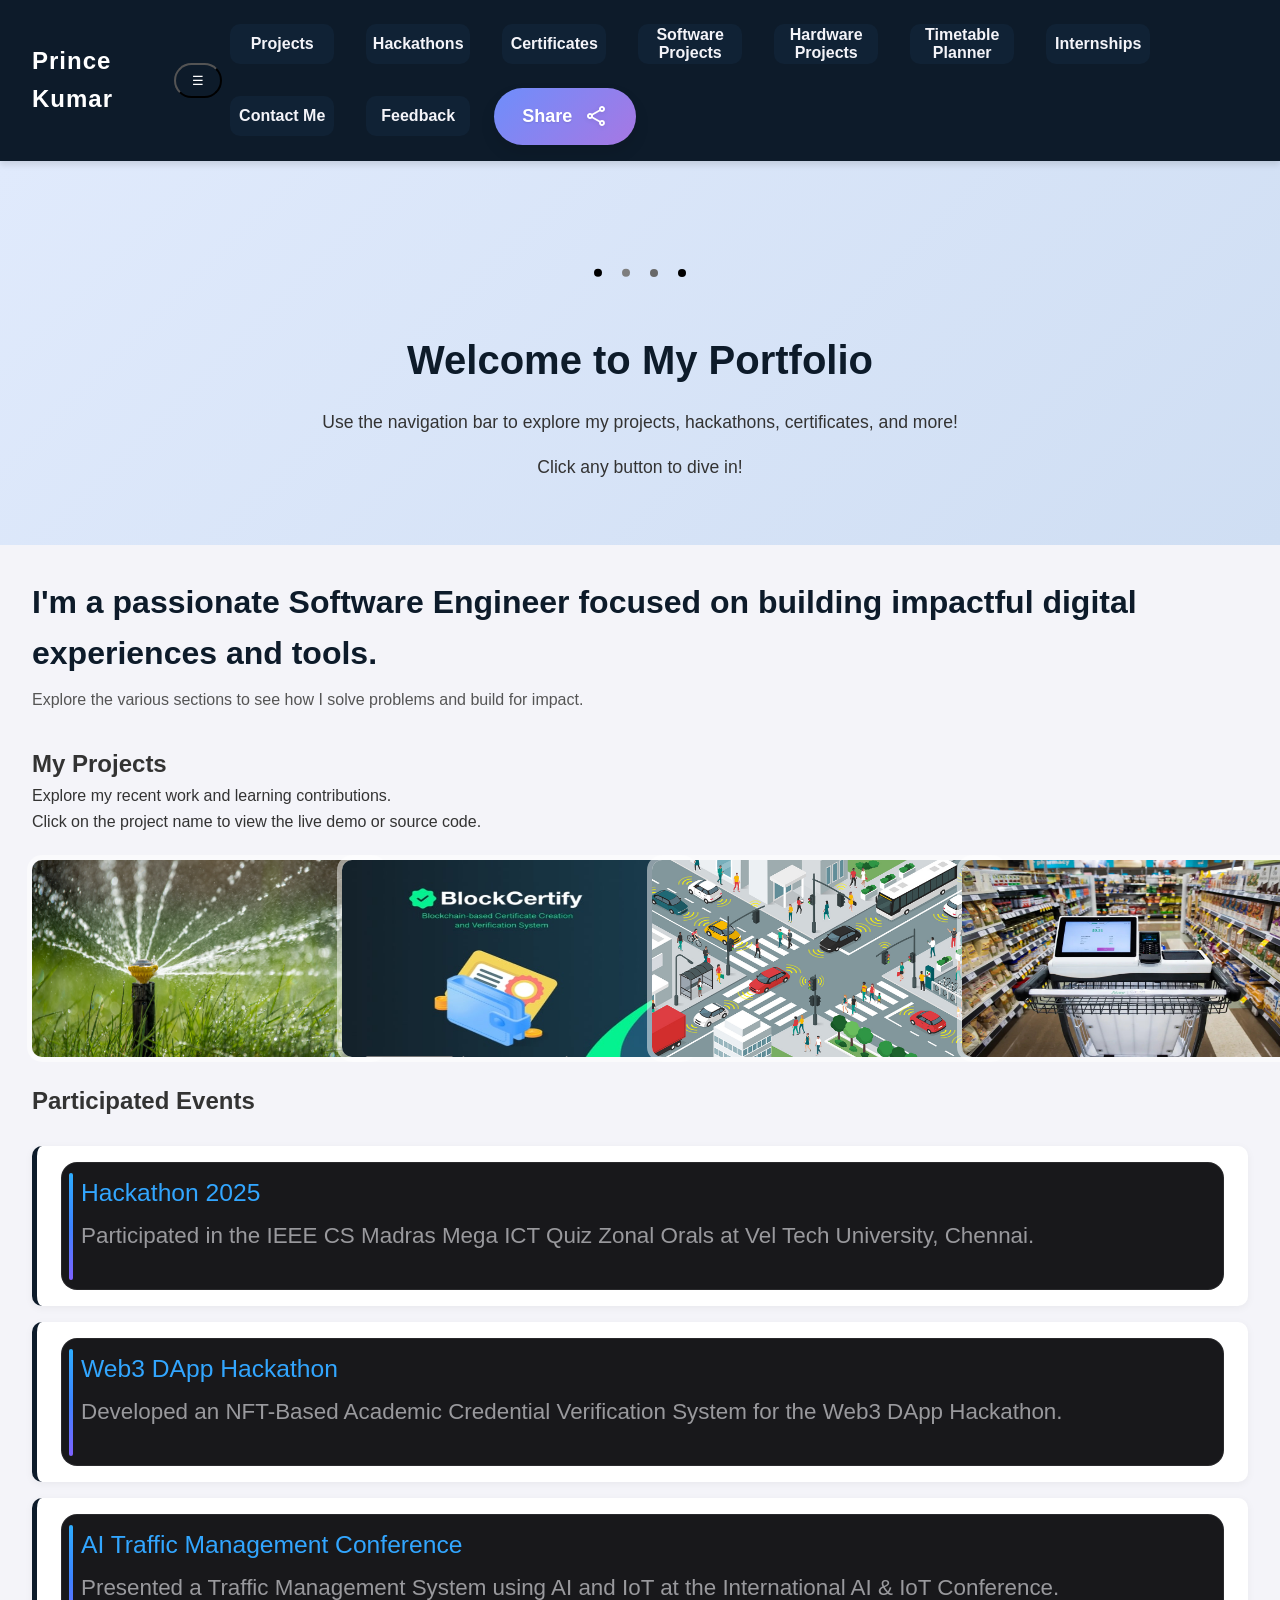
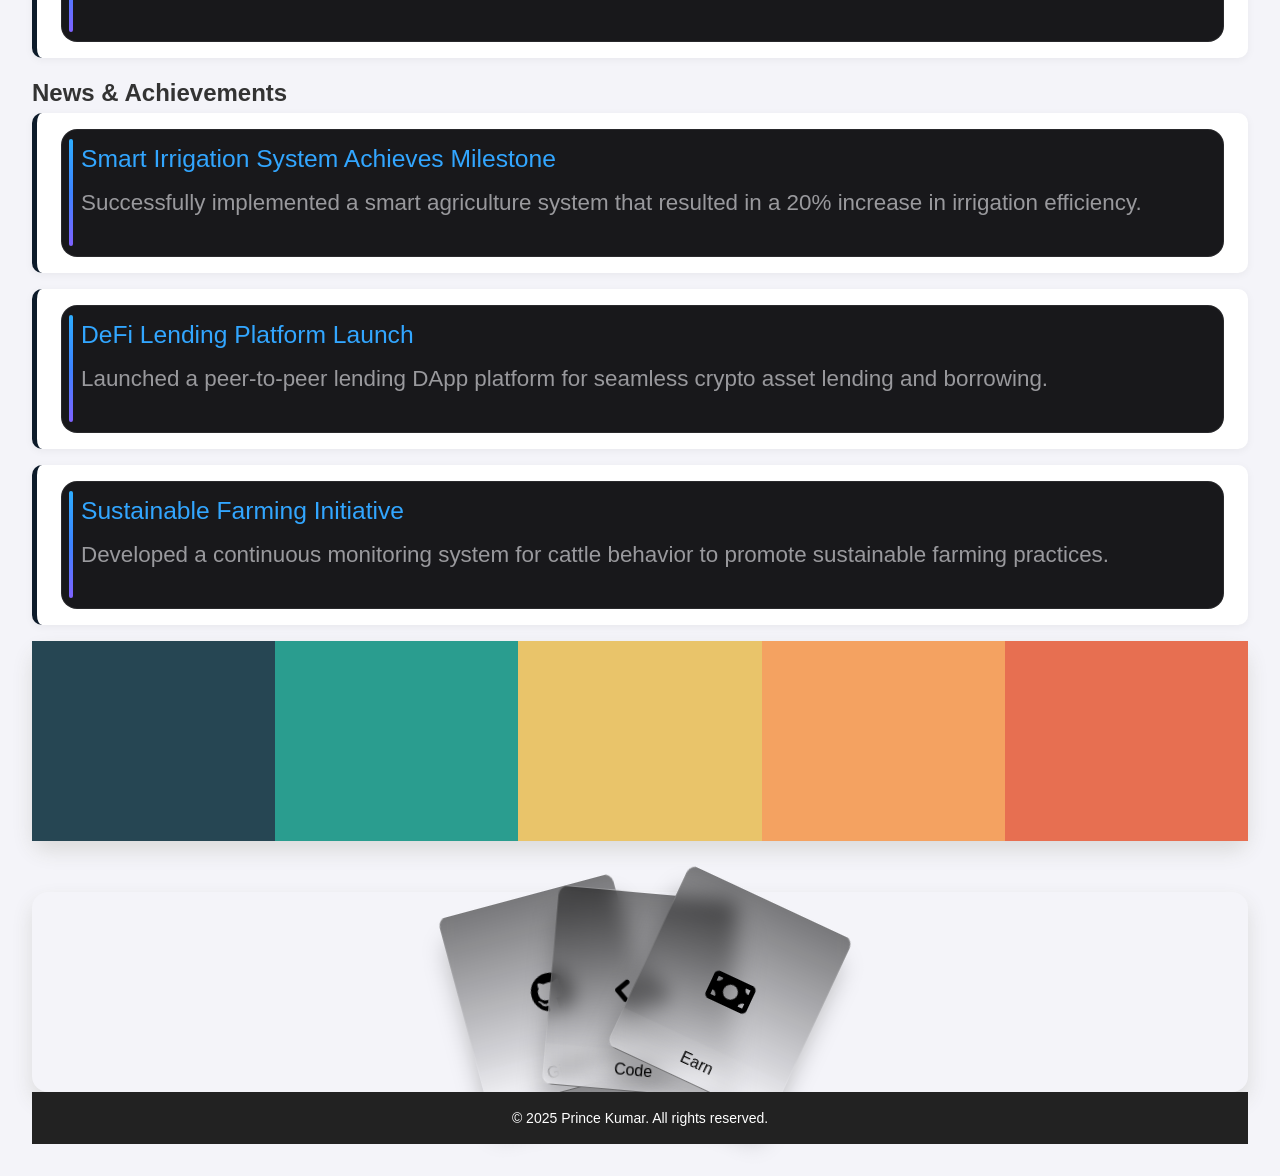
==== commit 86884230: "Update index.html" ====
--- a/index.html
+++ b/index.html
@@ -8,7 +8,6 @@
   <link href="https://cdn.jsdelivr.net/npm/aos@2.3.4/dist/aos.css" rel="stylesheet" />
 </head>
 <body>
-
   <header class="header">
     <div class="logo">Prince Kumar</div>
 
--- a/styles.css
+++ b/styles.css
@@ -1178,7 +1178,7 @@
 }
 
 
-/* footr  */\
+/* footr  */
 .basic-footer {
   background-color: #222;
   color: #fff;
